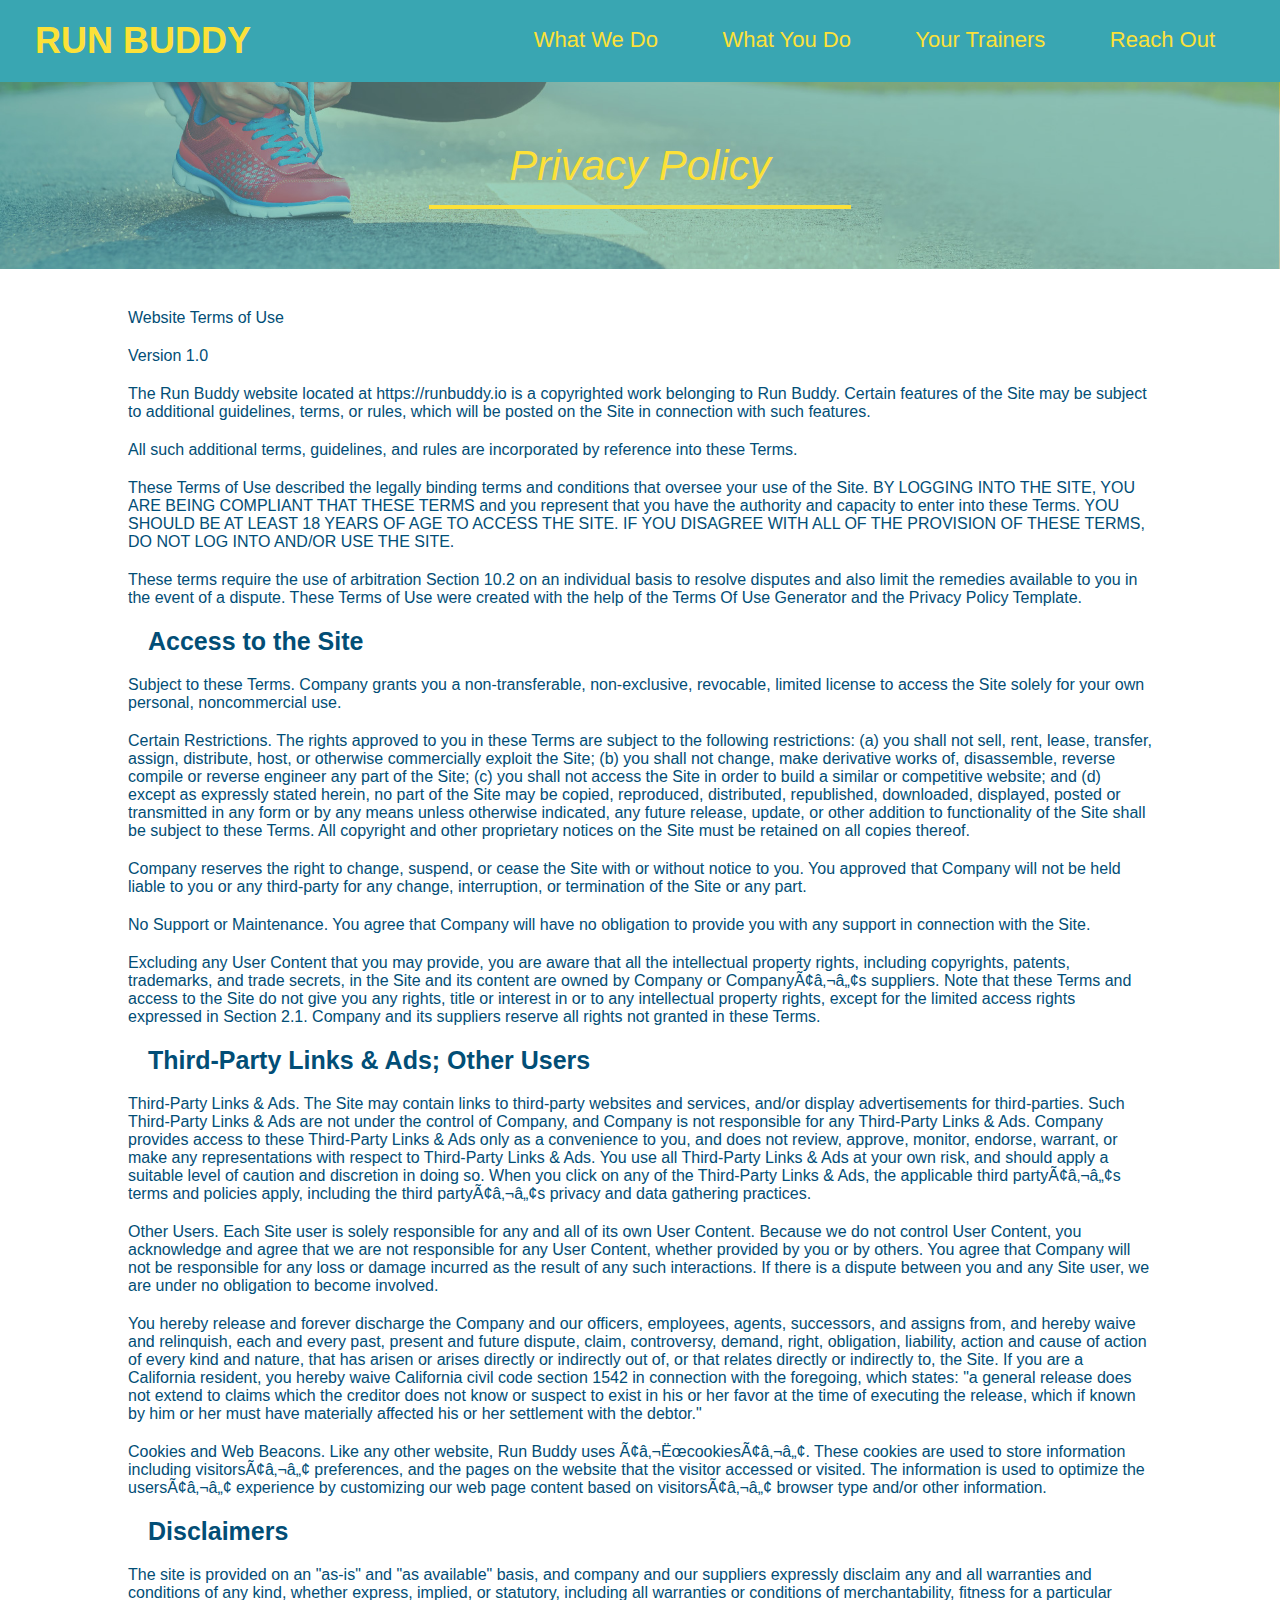
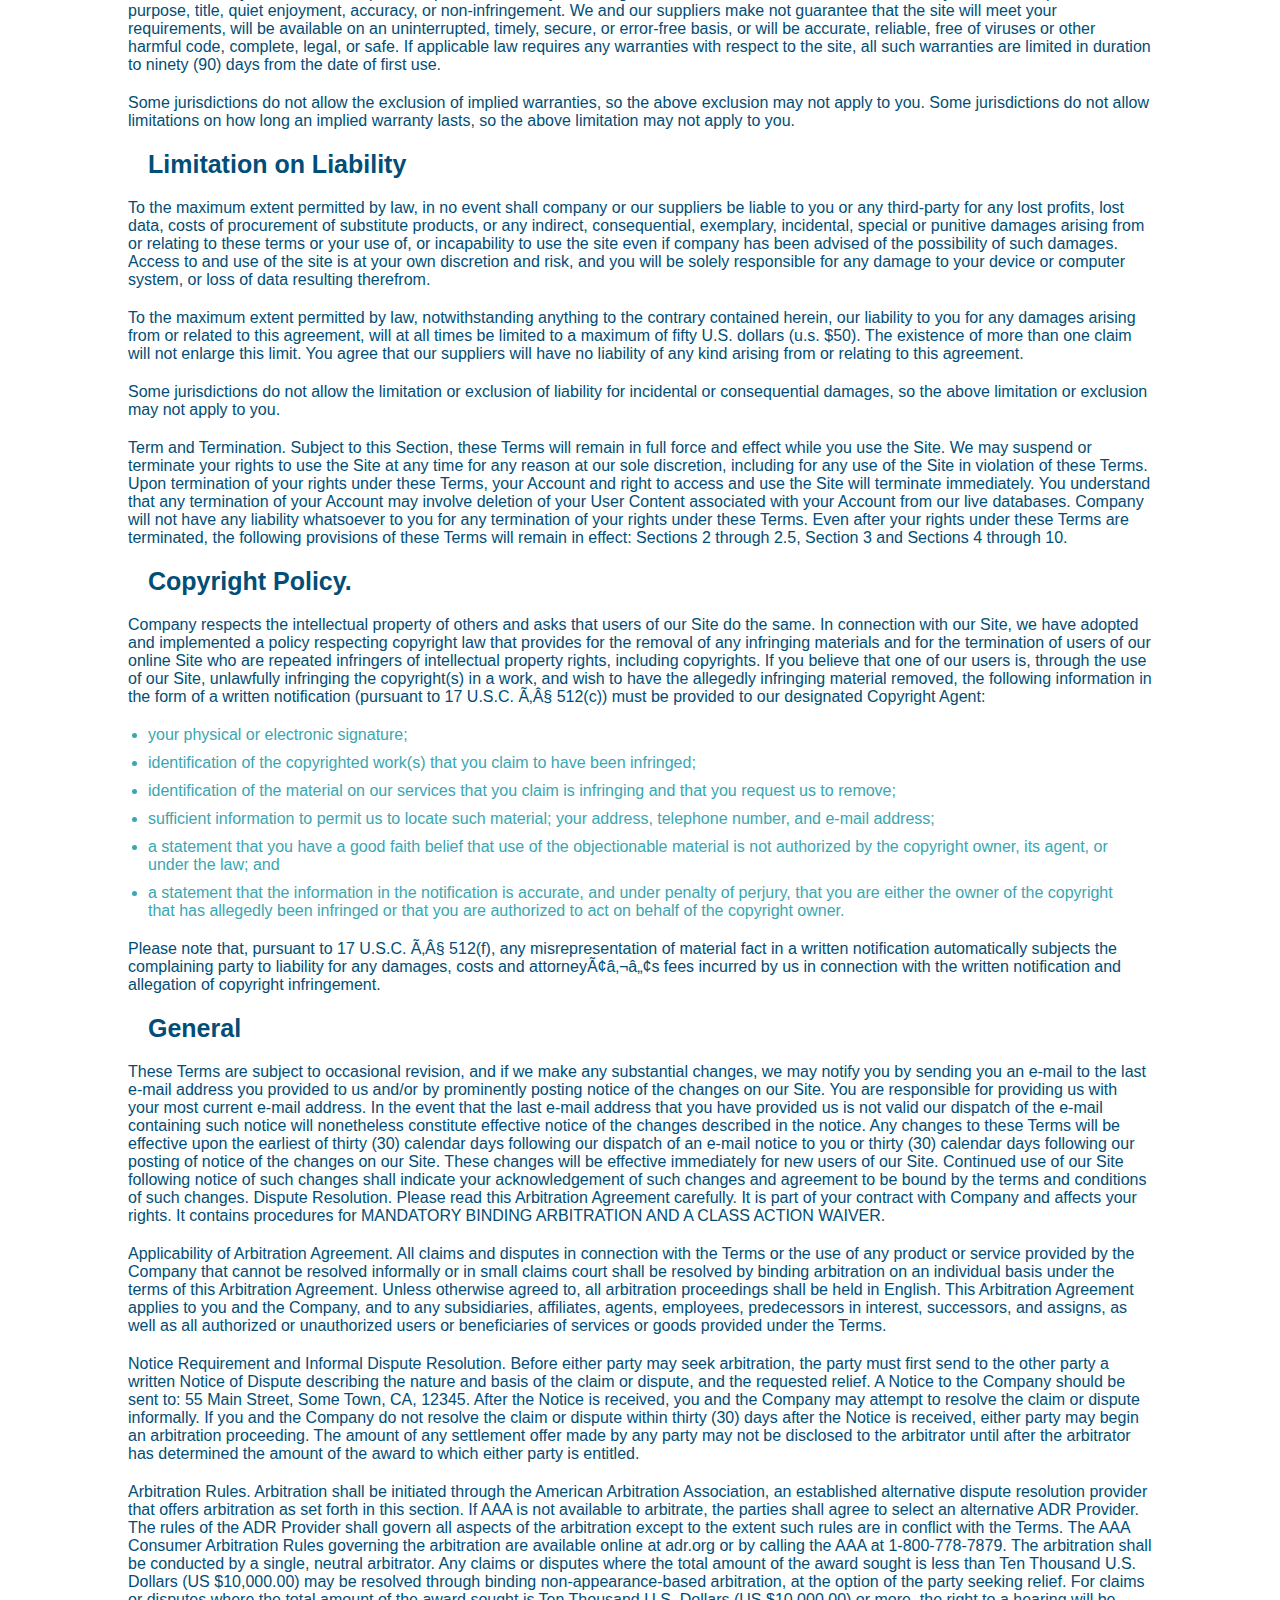
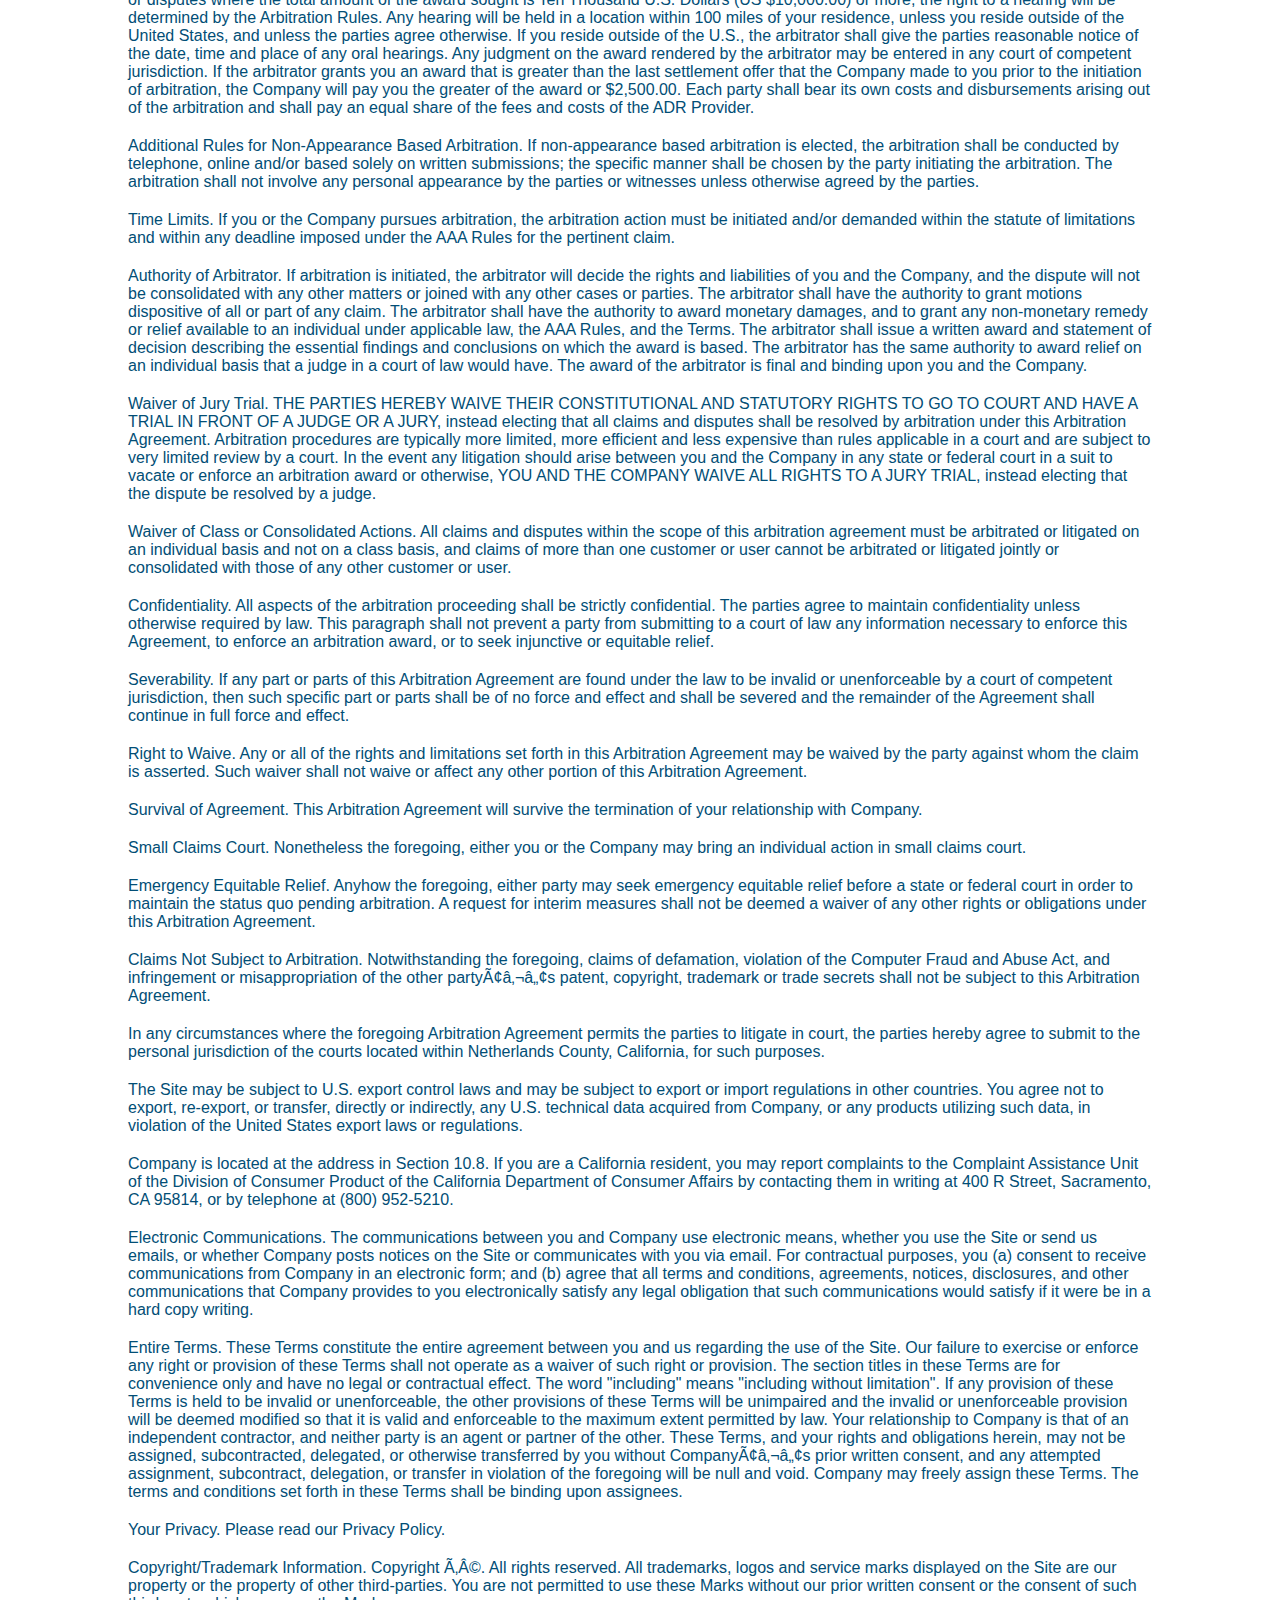
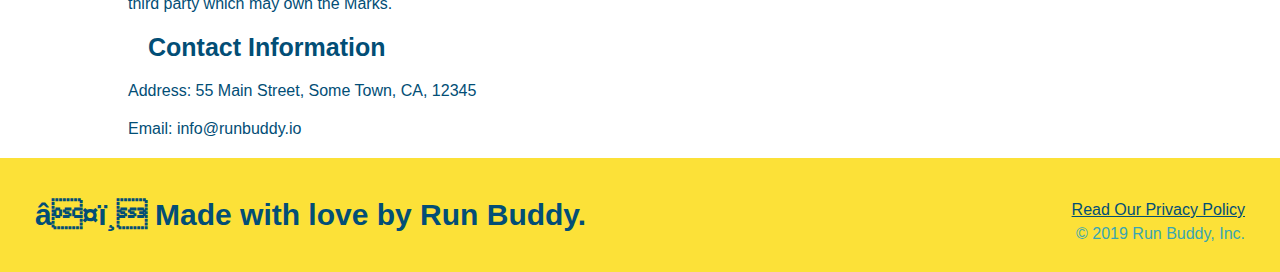
==== privacy-policy.html @ 8b362fe7 "privacy policy" ====
<!DOCTYPE html>
<html lang="en">
    <head>
        <meta charset="UTF 8"/>
        <title>Privacy Policy - Run Buddy</title>
        <link rel="stylesheet" href="assets\css\style.css">
        <link rel="stylesheet" href="assets\css\secondary-styles.css">
    </head>
    <body>
    </body>
       <!-- navigation -->
       <header>
        <h1>
            <a href="/">RUN BUDDY</a>
        </h1>
        <nav>
            <!-- Unordered List Element -->
            <ul>
                <!-- List Item Element -->
                <li>
                    <!-- Anchor Element -->
                    <a href="./index.html#what-we-do">What We Do</a>
                </li>
                <li>
                    <a href="./index.html#what-you-do">What You Do</a>
                </li>
                <li>
                    <a href="./index.html#your-trainers">Your Trainers</a>
                </li>
                <li>
                    <a href="./index.html#reach-out">Reach Out</a>
                </li>
            </ul>
        </nav>
        </header>
        <section class="hero">
            <h2 class="page-title">
                Privacy Policy
            </h2>
        </section>
        <article class="secondary-content">
            <p>
                Website Terms of Use
              </p>
        
              <p>
                Version 1.0
              </p>
        
              <p>
                The Run Buddy website located at https://runbuddy.io is a copyrighted work belonging to Run Buddy. Certain
                features of the Site may be subject to additional guidelines, terms, or rules, which will be posted on the Site
                in connection with such features.
              </p>
        
              <p>
                All such additional terms, guidelines, and rules are incorporated by reference into these Terms.
              </p>
        
              <p>
                These Terms of Use described the legally binding terms and conditions that oversee your use of the Site. BY
                LOGGING INTO THE SITE, YOU ARE BEING COMPLIANT THAT THESE TERMS and you represent that you have the authority
                and capacity to enter into these Terms. YOU SHOULD BE AT LEAST 18 YEARS OF AGE TO ACCESS THE SITE. IF YOU
                DISAGREE WITH ALL OF THE PROVISION OF THESE TERMS, DO NOT LOG INTO AND/OR USE THE SITE.
              </p>
        
              <p>
                These terms require the use of arbitration Section 10.2 on an individual basis to resolve disputes and also
                limit the remedies available to you in the event of a dispute. These Terms of Use were created with the help of
                the Terms Of Use Generator and the Privacy Policy Template.
              </p>
        
              <h3>
                Access to the Site
              </h3>
        
              <p>
                Subject to these Terms. Company grants you a non-transferable, non-exclusive, revocable, limited license to
                access the Site solely for your own personal, noncommercial use.
              </p>
        
              <p>
                Certain Restrictions. The rights approved to you in these Terms are subject to the following restrictions: (a)
                you shall not sell, rent, lease, transfer, assign, distribute, host, or otherwise commercially exploit the Site;
                (b) you shall not change, make derivative works of, disassemble, reverse compile or reverse engineer any part of
                the Site; (c) you shall not access the Site in order to build a similar or competitive website; and (d) except
                as expressly stated herein, no part of the Site may be copied, reproduced, distributed, republished, downloaded,
                displayed, posted or transmitted in any form or by any means unless otherwise indicated, any future release,
                update, or other addition to functionality of the Site shall be subject to these Terms. All copyright and other
                proprietary notices on the Site must be retained on all copies thereof.
              </p>
        
              <p>
                Company reserves the right to change, suspend, or cease the Site with or without notice to you. You approved
                that Company will not be held liable to you or any third-party for any change, interruption, or termination of
                the Site or any part.
              </p>
        
              <p>
                No Support or Maintenance. You agree that Company will have no obligation to provide you with any support in
                connection with the Site.
              </p>
        
              <p>
                Excluding any User Content that you may provide, you are aware that all the intellectual property rights,
                including copyrights, patents, trademarks, and trade secrets, in the Site and its content are owned by Company
                or Companyâ€™s suppliers. Note that these Terms and access to the Site do not give you any rights, title or
                interest in or to any intellectual property rights, except for the limited access rights expressed in Section
                2.1. Company and its suppliers reserve all rights not granted in these Terms.
              </p>
        
              <h3>
                Third-Party Links & Ads; Other Users
              </h3>
        
              <p>
                Third-Party Links & Ads. The Site may contain links to third-party websites and services, and/or display
                advertisements for third-parties. Such Third-Party Links & Ads are not under the control of Company, and Company
                is not responsible for any Third-Party Links & Ads. Company provides access to these Third-Party Links & Ads
                only as a convenience to you, and does not review, approve, monitor, endorse, warrant, or make any
                representations with respect to Third-Party Links & Ads. You use all Third-Party Links & Ads at your own risk,
                and should apply a suitable level of caution and discretion in doing so. When you click on any of the
                Third-Party Links & Ads, the applicable third partyâ€™s terms and policies apply, including the third partyâ€™s
                privacy and data gathering practices.
              </p>
        
              <p>
                Other Users. Each Site user is solely responsible for any and all of its own User Content. Because we do not
                control User Content, you acknowledge and agree that we are not responsible for any User Content, whether
                provided by you or by others. You agree that Company will not be responsible for any loss or damage incurred as
                the result of any such interactions. If there is a dispute between you and any Site user, we are under no
                obligation to become involved.
              </p>
        
              <p>
                You hereby release and forever discharge the Company and our officers, employees, agents, successors, and
                assigns from, and hereby waive and relinquish, each and every past, present and future dispute, claim,
                controversy, demand, right, obligation, liability, action and cause of action of every kind and nature, that has
                arisen or arises directly or indirectly out of, or that relates directly or indirectly to, the Site. If you are
                a California resident, you hereby waive California civil code section 1542 in connection with the foregoing,
                which states: "a general release does not extend to claims which the creditor does not know or suspect to exist
                in his or her favor at the time of executing the release, which if known by him or her must have materially
                affected his or her settlement with the debtor."
              </p>
        
              <p>
                Cookies and Web Beacons. Like any other website, Run Buddy uses â€˜cookiesâ€™. These cookies are used to store
                information including visitorsâ€™ preferences, and the pages on the website that the visitor accessed or visited.
                The information is used to optimize the usersâ€™ experience by customizing our web page content based on visitorsâ€™
                browser type and/or other information.
              </p>
        
              <h3>
                Disclaimers
              </h3>
        
              <p>
                The site is provided on an "as-is" and "as available" basis, and company and our suppliers expressly disclaim
                any and all warranties and conditions of any kind, whether express, implied, or statutory, including all
                warranties or conditions of merchantability, fitness for a particular purpose, title, quiet enjoyment, accuracy,
                or non-infringement. We and our suppliers make not guarantee that the site will meet your requirements, will be
                available on an uninterrupted, timely, secure, or error-free basis, or will be accurate, reliable, free of
                viruses or other harmful code, complete, legal, or safe. If applicable law requires any warranties with respect
                to the site, all such warranties are limited in duration to ninety (90) days from the date of first use.
              </p>
        
              <p>
                Some jurisdictions do not allow the exclusion of implied warranties, so the above exclusion may not apply to
                you. Some jurisdictions do not allow limitations on how long an implied warranty lasts, so the above limitation
                may not apply to you.
              </p>
        
              <h3>
                Limitation on Liability
              </h3>
        
              <p>
                To the maximum extent permitted by law, in no event shall company or our suppliers be liable to you or any
                third-party for any lost profits, lost data, costs of procurement of substitute products, or any indirect,
                consequential, exemplary, incidental, special or punitive damages arising from or relating to these terms or
                your use of, or incapability to use the site even if company has been advised of the possibility of such
                damages. Access to and use of the site is at your own discretion and risk, and you will be solely responsible
                for any damage to your device or computer system, or loss of data resulting therefrom.
              </p>
        
              <p>
                To the maximum extent permitted by law, notwithstanding anything to the contrary contained herein, our liability
                to you for any damages arising from or related to this agreement, will at all times be limited to a maximum of
                fifty U.S. dollars (u.s. $50). The existence of more than one claim will not enlarge this limit. You agree that
                our suppliers will have no liability of any kind arising from or relating to this agreement.
              </p>
        
              <p>
                Some jurisdictions do not allow the limitation or exclusion of liability for incidental or consequential
                damages, so the above limitation or exclusion may not apply to you.
              </p>
        
              <p>
                Term and Termination. Subject to this Section, these Terms will remain in full force and effect while you use
                the Site. We may suspend or terminate your rights to use the Site at any time for any reason at our sole
                discretion, including for any use of the Site in violation of these Terms. Upon termination of your rights under
                these Terms, your Account and right to access and use the Site will terminate immediately. You understand that
                any termination of your Account may involve deletion of your User Content associated with your Account from our
                live databases. Company will not have any liability whatsoever to you for any termination of your rights under
                these Terms. Even after your rights under these Terms are terminated, the following provisions of these Terms
                will remain in effect: Sections 2 through 2.5, Section 3 and Sections 4 through 10.
              </p>
        
              <h3>
                Copyright Policy.
              </h3>
        
              <p>
                Company respects the intellectual property of others and asks that users of our Site do the same. In connection
                with our Site, we have adopted and implemented a policy respecting copyright law that provides for the removal
                of any infringing materials and for the termination of users of our online Site who are repeated infringers of
                intellectual property rights, including copyrights. If you believe that one of our users is, through the use of
                our Site, unlawfully infringing the copyright(s) in a work, and wish to have the allegedly infringing material
                removed, the following information in the form of a written notification (pursuant to 17 U.S.C. Â§ 512(c)) must
                be provided to our designated Copyright Agent:
              </p>
        
              <ul>
                <li>
                  your physical or electronic signature;
                </li>
                <li>
                  identification of the copyrighted work(s) that you claim to have been infringed;
                </li>
                <li>
                  identification of the material on our services that you claim is infringing and that you request us to remove;
                </li>
                <li>
                  sufficient information to permit us to locate such material; your address, telephone number, and e-mail
                  address;
                </li>
                <li>
                  a statement that you have a good faith belief that use of the objectionable material is not authorized by the
                  copyright owner, its agent, or under the law; and
                </li>
                <li>
                  a statement that the information in the notification is accurate, and under penalty of perjury, that you are
                  either the owner of the copyright that has allegedly been infringed or that you are authorized to act on
                  behalf of the copyright owner.
                </li>
              </ul>
        
              <p>
                Please note that, pursuant to 17 U.S.C. Â§ 512(f), any misrepresentation of material fact in a written
                notification automatically subjects the complaining party to liability for any damages, costs and attorneyâ€™s
                fees incurred by us in connection with the written notification and allegation of copyright infringement.
              </p>
        
              <h3>
                General
              </h3>
        
              <p>
                These Terms are subject to occasional revision, and if we make any substantial changes, we may notify you by
                sending you an e-mail to the last e-mail address you provided to us and/or by prominently posting notice of the
                changes on our Site. You are responsible for providing us with your most current e-mail address. In the event
                that the last e-mail address that you have provided us is not valid our dispatch of the e-mail containing such
                notice will nonetheless constitute effective notice of the changes described in the notice. Any changes to these
                Terms will be effective upon the earliest of thirty (30) calendar days following our dispatch of an e-mail
                notice to you or thirty (30) calendar days following our posting of notice of the changes on our Site. These
                changes will be effective immediately for new users of our Site. Continued use of our Site following notice of
                such changes shall indicate your acknowledgement of such changes and agreement to be bound by the terms and
                conditions of such changes. Dispute Resolution. Please read this Arbitration Agreement carefully. It is part of
                your contract with Company and affects your rights. It contains procedures for MANDATORY BINDING ARBITRATION AND
                A CLASS ACTION WAIVER.
              </p>
        
              <p>
                Applicability of Arbitration Agreement. All claims and disputes in connection with the Terms or the use of any
                product or service provided by the Company that cannot be resolved informally or in small claims court shall be
                resolved by binding arbitration on an individual basis under the terms of this Arbitration Agreement. Unless
                otherwise agreed to, all arbitration proceedings shall be held in English. This Arbitration Agreement applies to
                you and the Company, and to any subsidiaries, affiliates, agents, employees, predecessors in interest,
                successors, and assigns, as well as all authorized or unauthorized users or beneficiaries of services or goods
                provided under the Terms.
              </p>
        
              <p>
                Notice Requirement and Informal Dispute Resolution. Before either party may seek arbitration, the party must
                first send to the other party a written Notice of Dispute describing the nature and basis of the claim or
                dispute, and the requested relief. A Notice to the Company should be sent to: 55 Main Street, Some Town, CA,
                12345. After the Notice is received, you and the Company may attempt to resolve the claim or dispute informally.
                If you and the Company do not resolve the claim or dispute within thirty (30) days after the Notice is received,
                either party may begin an arbitration proceeding. The amount of any settlement offer made by any party may not
                be disclosed to the arbitrator until after the arbitrator has determined the amount of the award to which either
                party is entitled.
              </p>
        
              <p>
                Arbitration Rules. Arbitration shall be initiated through the American Arbitration Association, an established
                alternative dispute resolution provider that offers arbitration as set forth in this section. If AAA is not
                available to arbitrate, the parties shall agree to select an alternative ADR Provider. The rules of the ADR
                Provider shall govern all aspects of the arbitration except to the extent such rules are in conflict with the
                Terms. The AAA Consumer Arbitration Rules governing the arbitration are available online at adr.org or by
                calling the AAA at 1-800-778-7879. The arbitration shall be conducted by a single, neutral arbitrator. Any
                claims or disputes where the total amount of the award sought is less than Ten Thousand U.S. Dollars (US
                $10,000.00) may be resolved through binding non-appearance-based arbitration, at the option of the party seeking
                relief. For claims or disputes where the total amount of the award sought is Ten Thousand U.S. Dollars (US
                $10,000.00) or more, the right to a hearing will be determined by the Arbitration Rules. Any hearing will be
                held in a location within 100 miles of your residence, unless you reside outside of the United States, and
                unless the parties agree otherwise. If you reside outside of the U.S., the arbitrator shall give the parties
                reasonable notice of the date, time and place of any oral hearings. Any judgment on the award rendered by the
                arbitrator may be entered in any court of competent jurisdiction. If the arbitrator grants you an award that is
                greater than the last settlement offer that the Company made to you prior to the initiation of arbitration, the
                Company will pay you the greater of the award or $2,500.00. Each party shall bear its own costs and
                disbursements arising out of the arbitration and shall pay an equal share of the fees and costs of the ADR
                Provider.
              </p>
        
              <p>
                Additional Rules for Non-Appearance Based Arbitration. If non-appearance based arbitration is elected, the
                arbitration shall be conducted by telephone, online and/or based solely on written submissions; the specific
                manner shall be chosen by the party initiating the arbitration. The arbitration shall not involve any personal
                appearance by the parties or witnesses unless otherwise agreed by the parties.
              </p>
        
              <p>
                Time Limits. If you or the Company pursues arbitration, the arbitration action must be initiated and/or demanded
                within the statute of limitations and within any deadline imposed under the AAA Rules for the pertinent claim.
              </p>
        
              <p>
                Authority of Arbitrator. If arbitration is initiated, the arbitrator will decide the rights and liabilities of
                you and the Company, and the dispute will not be consolidated with any other matters or joined with any other
                cases or parties. The arbitrator shall have the authority to grant motions dispositive of all or part of any
                claim. The arbitrator shall have the authority to award monetary damages, and to grant any non-monetary remedy
                or relief available to an individual under applicable law, the AAA Rules, and the Terms. The arbitrator shall
                issue a written award and statement of decision describing the essential findings and conclusions on which the
                award is based. The arbitrator has the same authority to award relief on an individual basis that a judge in a
                court of law would have. The award of the arbitrator is final and binding upon you and the Company.
              </p>
        
              <p>
                Waiver of Jury Trial. THE PARTIES HEREBY WAIVE THEIR CONSTITUTIONAL AND STATUTORY RIGHTS TO GO TO COURT AND HAVE
                A TRIAL IN FRONT OF A JUDGE OR A JURY, instead electing that all claims and disputes shall be resolved by
                arbitration under this Arbitration Agreement. Arbitration procedures are typically more limited, more efficient
                and less expensive than rules applicable in a court and are subject to very limited review by a court. In the
                event any litigation should arise between you and the Company in any state or federal court in a suit to vacate
                or enforce an arbitration award or otherwise, YOU AND THE COMPANY WAIVE ALL RIGHTS TO A JURY TRIAL, instead
                electing that the dispute be resolved by a judge.
              </p>
        
              <p>
                Waiver of Class or Consolidated Actions. All claims and disputes within the scope of this arbitration agreement
                must be arbitrated or litigated on an individual basis and not on a class basis, and claims of more than one
                customer or user cannot be arbitrated or litigated jointly or consolidated with those of any other customer or
                user.
              </p>
        
              <p>
                Confidentiality. All aspects of the arbitration proceeding shall be strictly confidential. The parties agree to
                maintain confidentiality unless otherwise required by law. This paragraph shall not prevent a party from
                submitting to a court of law any information necessary to enforce this Agreement, to enforce an arbitration
                award, or to seek injunctive or equitable relief.
              </p>
        
              <p>
                Severability. If any part or parts of this Arbitration Agreement are found under the law to be invalid or
                unenforceable by a court of competent jurisdiction, then such specific part or parts shall be of no force and
                effect and shall be severed and the remainder of the Agreement shall continue in full force and effect.
              </p>
        
              <p>
                Right to Waive. Any or all of the rights and limitations set forth in this Arbitration Agreement may be waived
                by the party against whom the claim is asserted. Such waiver shall not waive or affect any other portion of this
                Arbitration Agreement.
              </p>
        
              <p>
                Survival of Agreement. This Arbitration Agreement will survive the termination of your relationship with
                Company.
              </p>
        
              <p>
                Small Claims Court. Nonetheless the foregoing, either you or the Company may bring an individual action in small
                claims court.
              </p>
        
              <p>
                Emergency Equitable Relief. Anyhow the foregoing, either party may seek emergency equitable relief before a
                state or federal court in order to maintain the status quo pending arbitration. A request for interim measures
                shall not be deemed a waiver of any other rights or obligations under this Arbitration Agreement.
              </p>
        
              <p>
                Claims Not Subject to Arbitration. Notwithstanding the foregoing, claims of defamation, violation of the
                Computer Fraud and Abuse Act, and infringement or misappropriation of the other partyâ€™s patent, copyright,
                trademark or trade secrets shall not be subject to this Arbitration Agreement.
              </p>
        
              <p>
                In any circumstances where the foregoing Arbitration Agreement permits the parties to litigate in court, the
                parties hereby agree to submit to the personal jurisdiction of the courts located within Netherlands County,
                California, for such purposes.
              </p>
        
              <p>
                The Site may be subject to U.S. export control laws and may be subject to export or import regulations in other
                countries. You agree not to export, re-export, or transfer, directly or indirectly, any U.S. technical data
                acquired from Company, or any products utilizing such data, in violation of the United States export laws or
                regulations.
              </p>
        
              <p>
                Company is located at the address in Section 10.8. If you are a California resident, you may report complaints
                to the Complaint Assistance Unit of the Division of Consumer Product of the California Department of Consumer
                Affairs by contacting them in writing at 400 R Street, Sacramento, CA 95814, or by telephone at (800) 952-5210.
              </p>
        
              <p>
                Electronic Communications. The communications between you and Company use electronic means, whether you use the
                Site or send us emails, or whether Company posts notices on the Site or communicates with you via email. For
                contractual purposes, you (a) consent to receive communications from Company in an electronic form; and (b)
                agree that all terms and conditions, agreements, notices, disclosures, and other communications that Company
                provides to you electronically satisfy any legal obligation that such communications would satisfy if it were be
                in a hard copy writing.
              </p>
        
              <p>
                Entire Terms. These Terms constitute the entire agreement between you and us regarding the use of the Site. Our
                failure to exercise or enforce any right or provision of these Terms shall not operate as a waiver of such right
                or provision. The section titles in these Terms are for convenience only and have no legal or contractual
                effect. The word "including" means "including without limitation". If any provision of these Terms is held to be
                invalid or unenforceable, the other provisions of these Terms will be unimpaired and the invalid or
                unenforceable provision will be deemed modified so that it is valid and enforceable to the maximum extent
                permitted by law. Your relationship to Company is that of an independent contractor, and neither party is an
                agent or partner of the other. These Terms, and your rights and obligations herein, may not be assigned,
                subcontracted, delegated, or otherwise transferred by you without Companyâ€™s prior written consent, and any
                attempted assignment, subcontract, delegation, or transfer in violation of the foregoing will be null and void.
                Company may freely assign these Terms. The terms and conditions set forth in these Terms shall be binding upon
                assignees.
              </p>
        
              <p>
                Your Privacy. Please read our Privacy Policy.
              </p>
        
              <p>
                Copyright/Trademark Information. Copyright Â©. All rights reserved. All trademarks, logos and service marks
                displayed on the Site are our property or the property of other third-parties. You are not permitted to use
                these Marks without our prior written consent or the consent of such third party which may own the Marks.
              </p>
        
              <h3>
                Contact Information
              </h3>
        
              <p>
                Address: 55 Main Street, Some Town, CA, 12345
              </p>
        
              <p>
                Email: info@runbuddy.io
              </p>
        </article>
        <!-- footer -->
        <footer>
            <h2>❤️ Made with love by Run Buddy.</h2>
            <div>
                <a href="#">Read Our Privacy Policy</a><br />
                &copy; 2019 Run Buddy, Inc.
            </div>
        </footer>
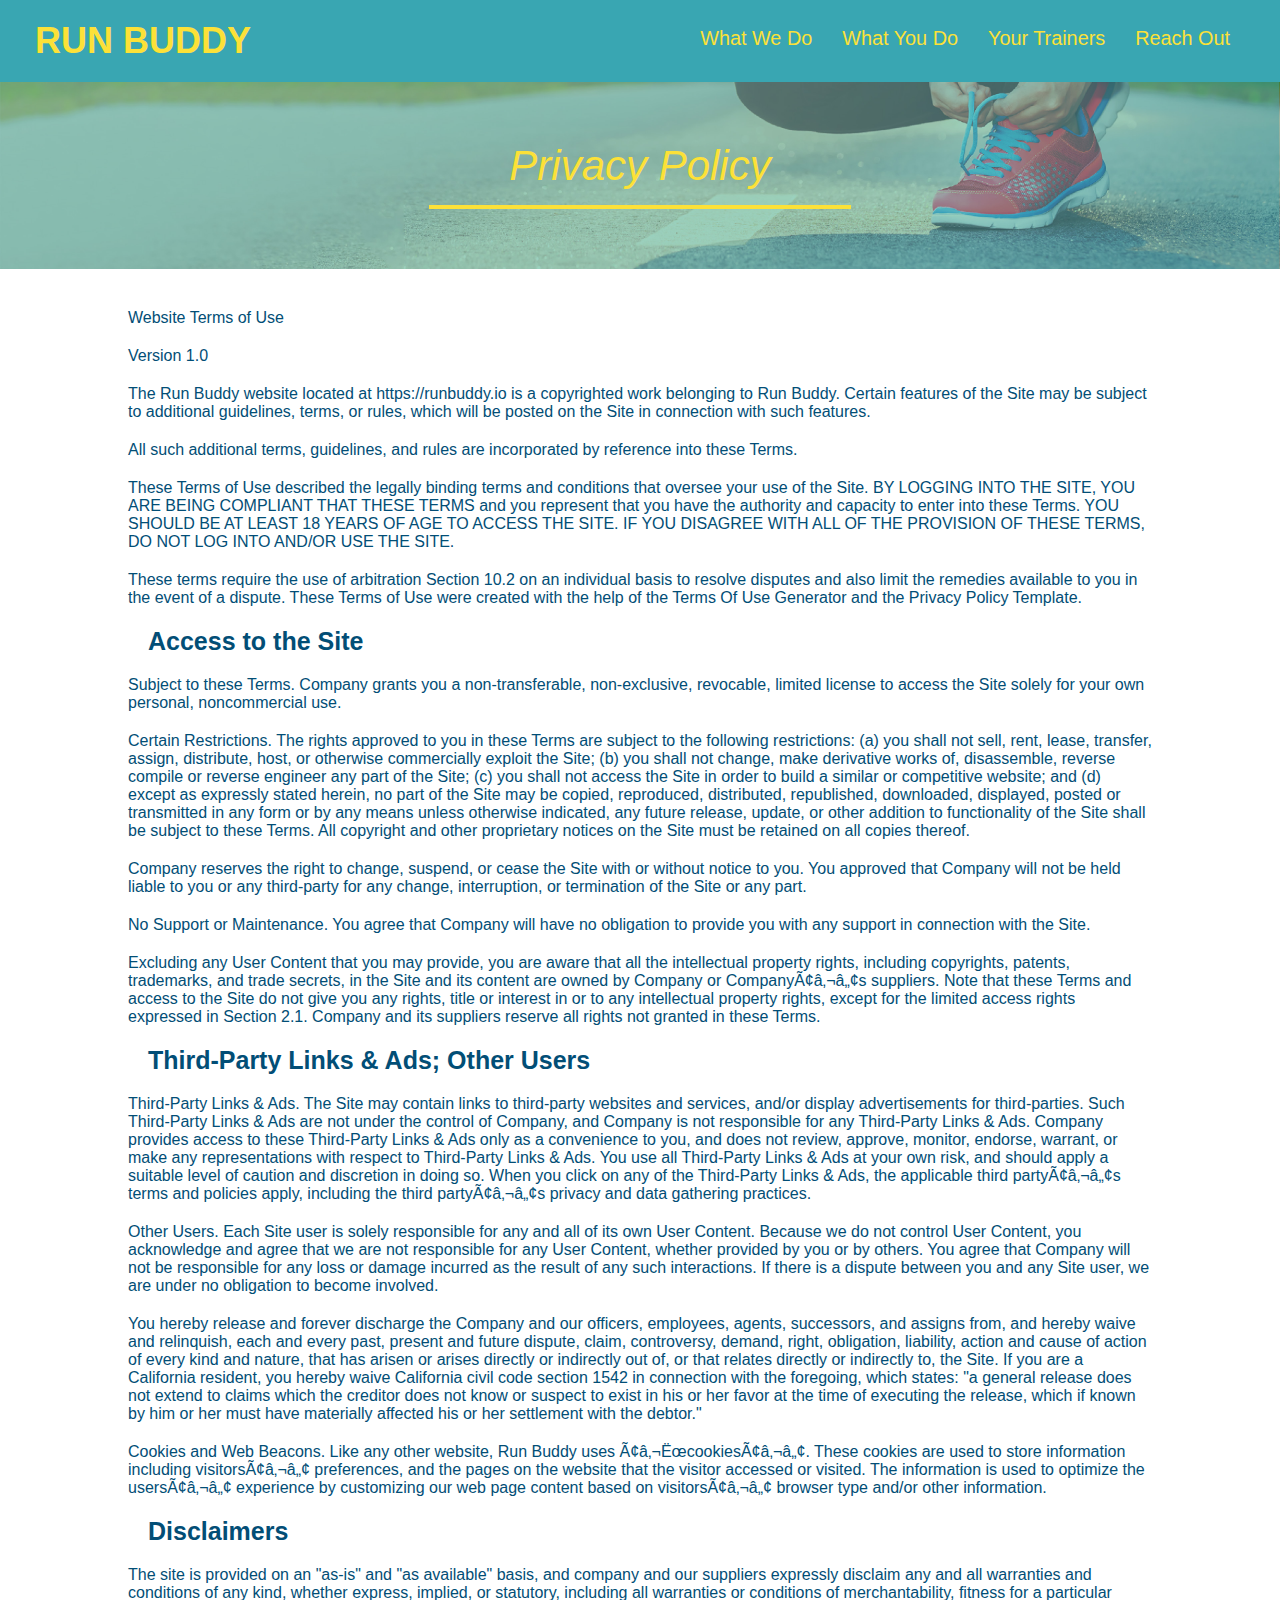
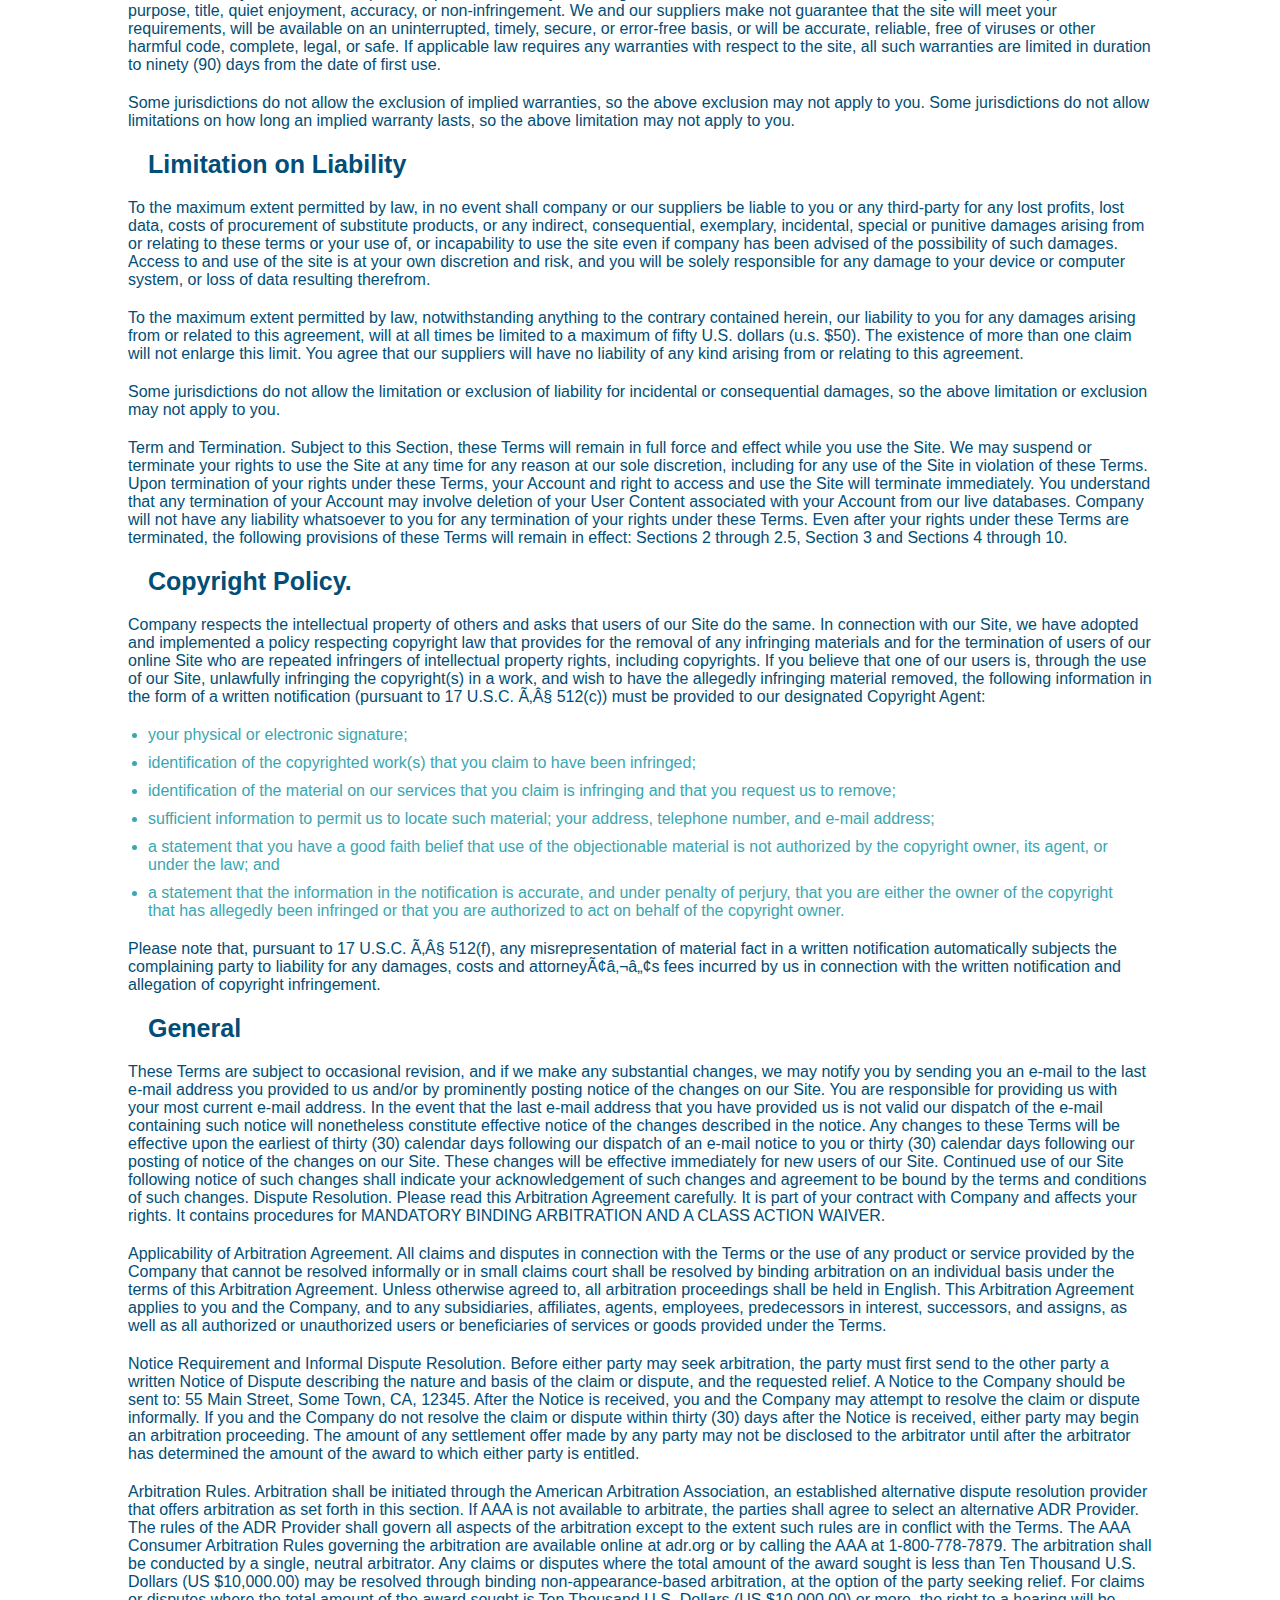
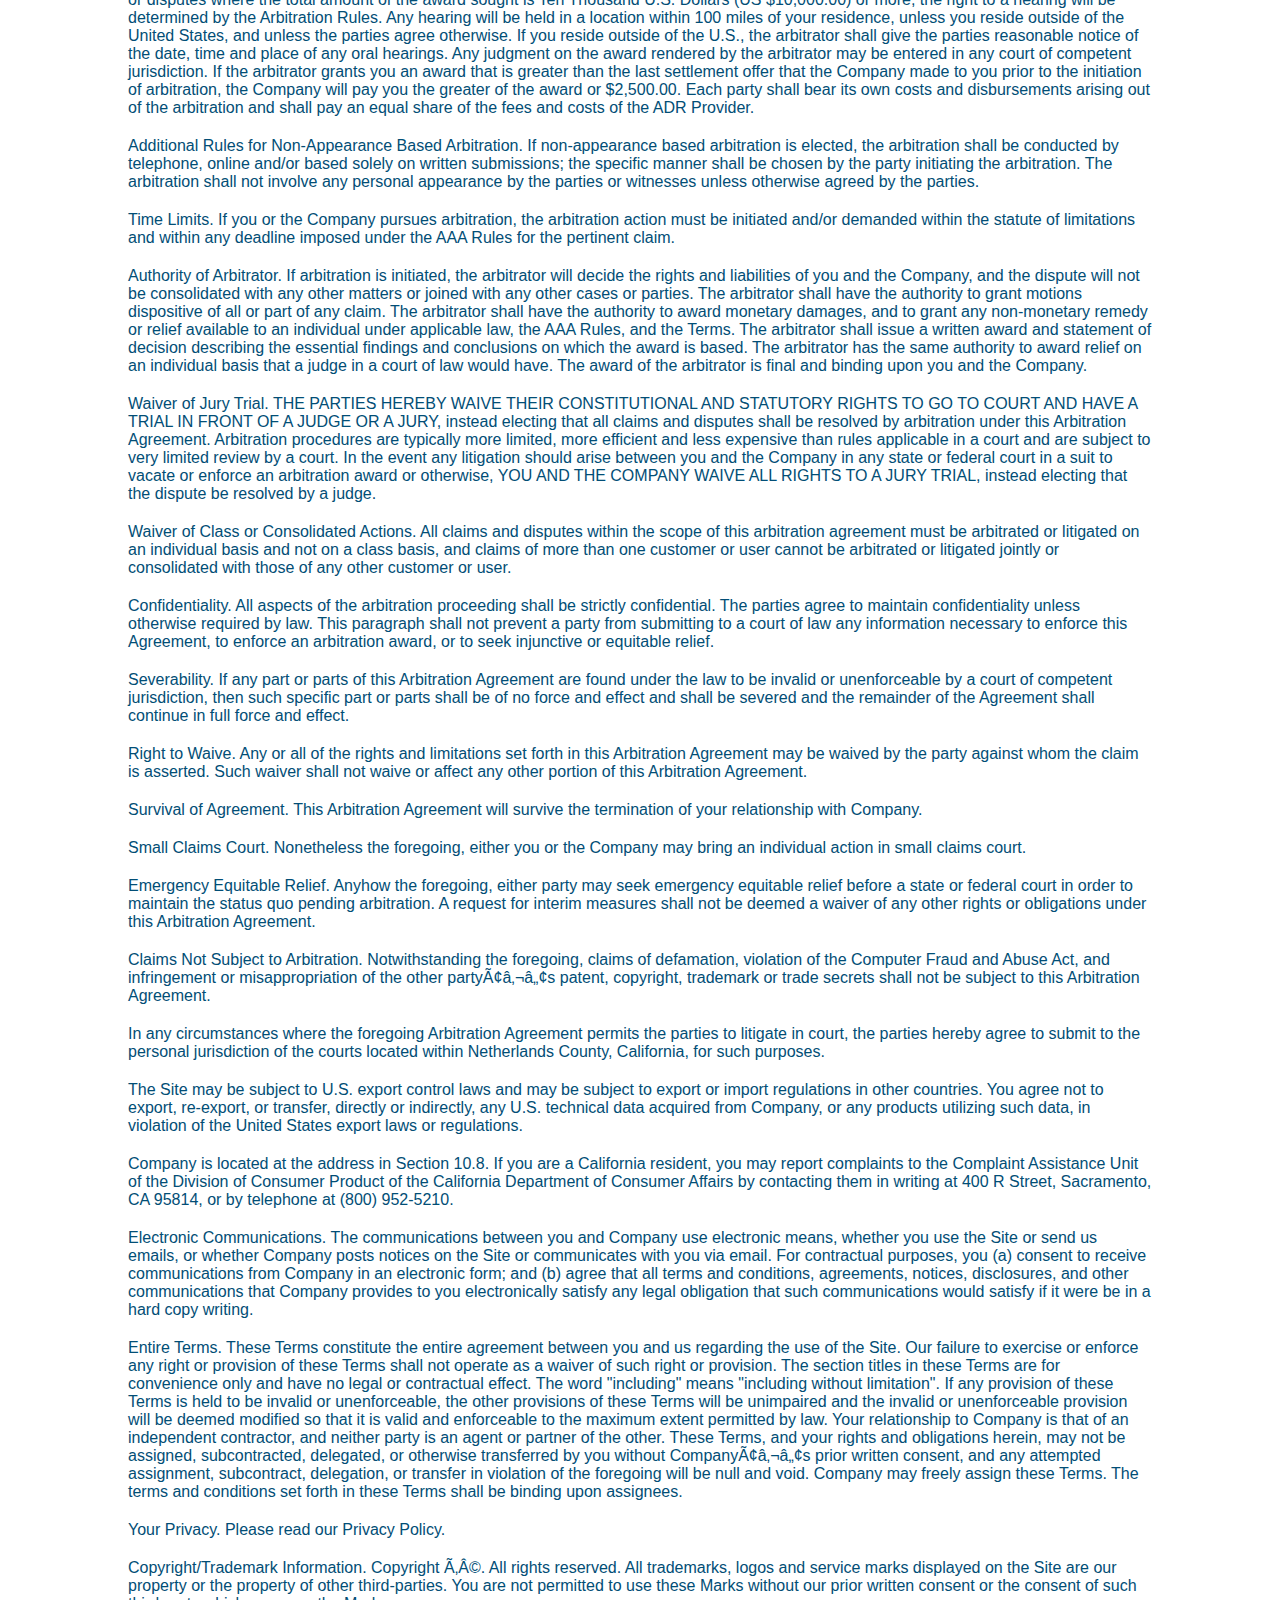
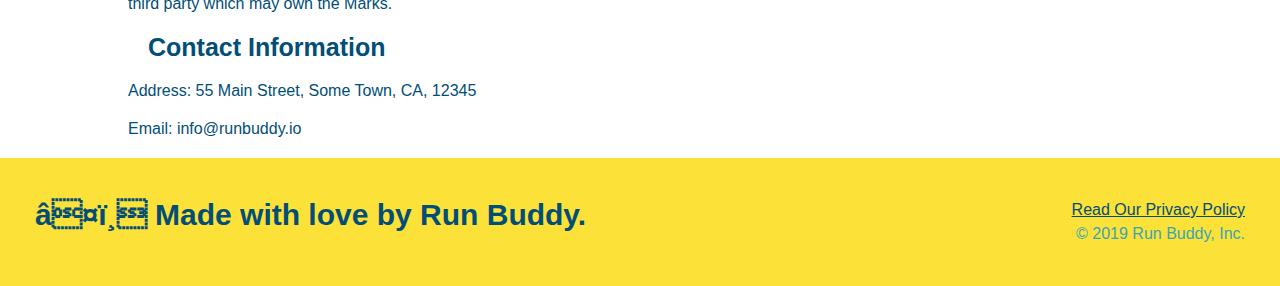
==== commit 6ec57424: "media queries added" ====
--- a/privacy-policy.html
+++ b/privacy-policy.html
@@ -5,6 +5,7 @@
         <title>Privacy Policy - Run Buddy</title>
         <link rel="stylesheet" href="assets\css\style.css">
         <link rel="stylesheet" href="assets\css\secondary-styles.css">
+        <meta name="viewport" content="width=device-width, initial-scale=1.0" />
     </head>
     <body>
     </body>
